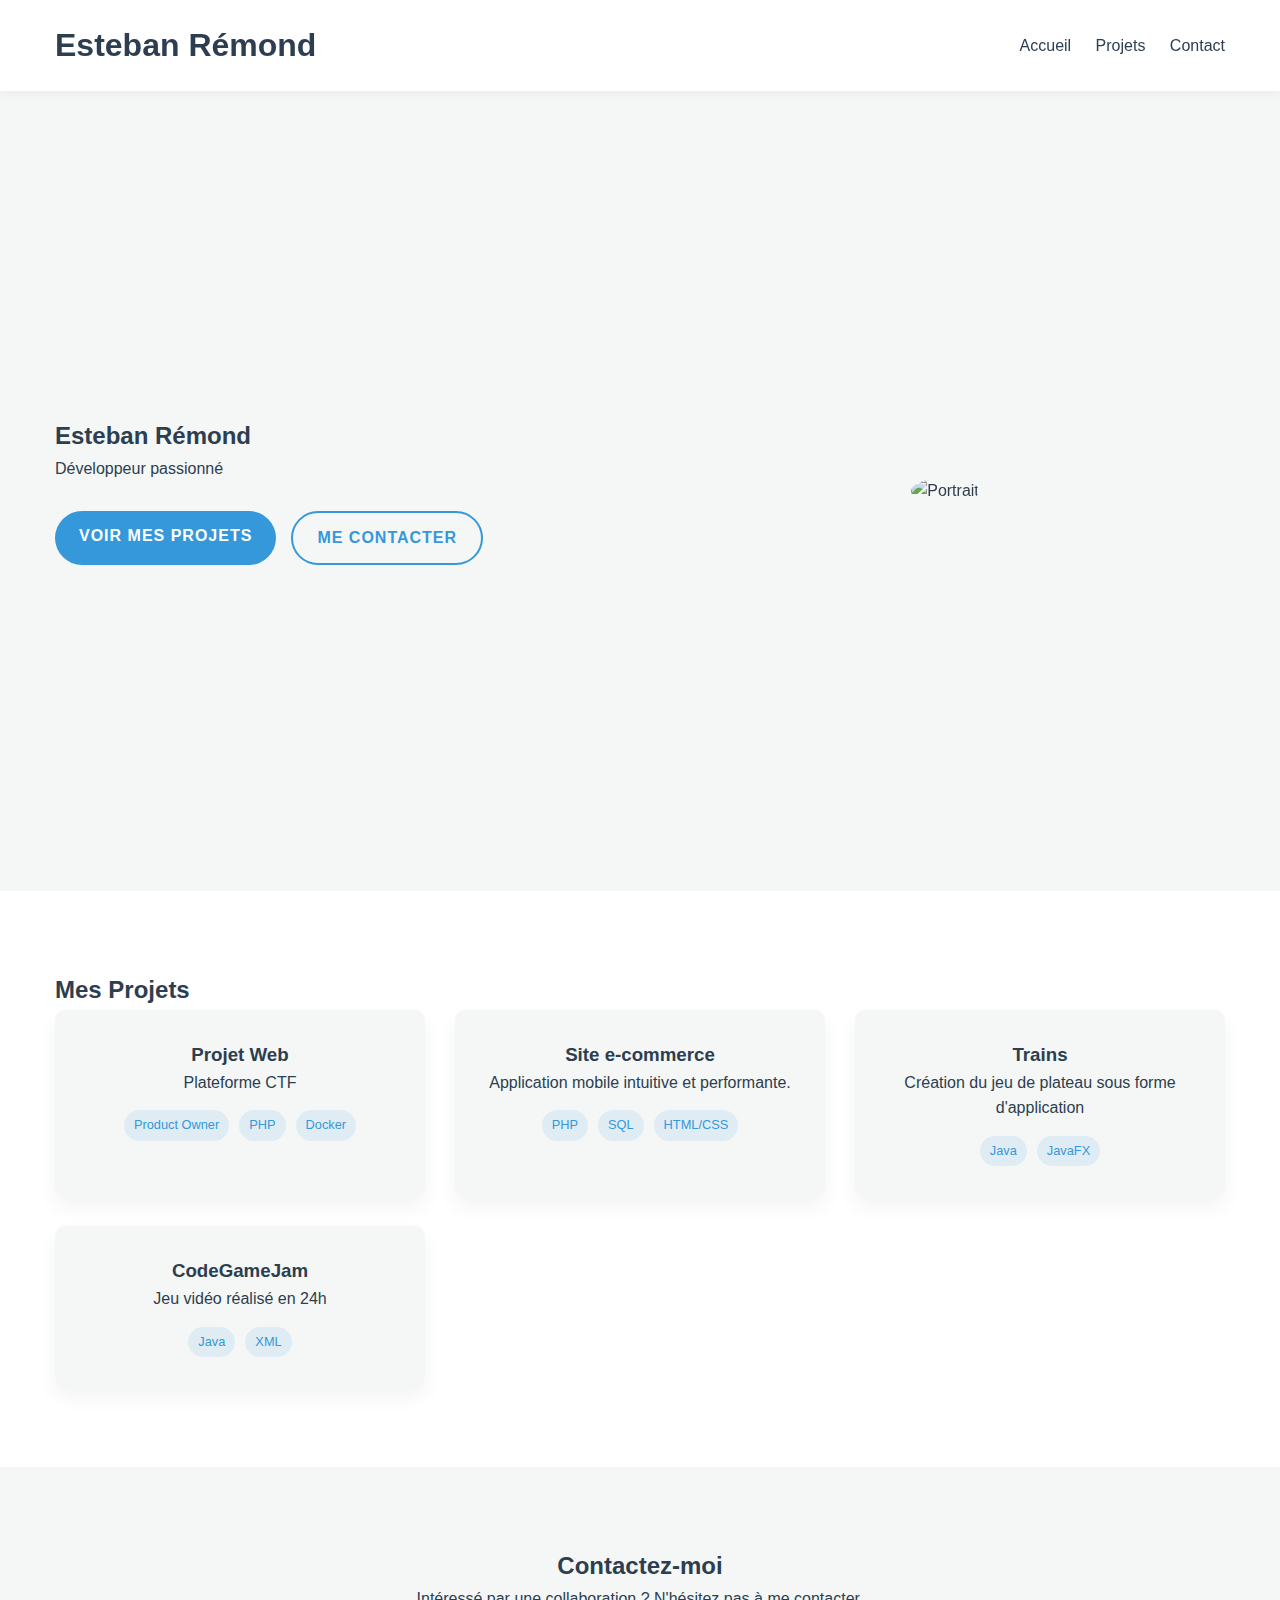
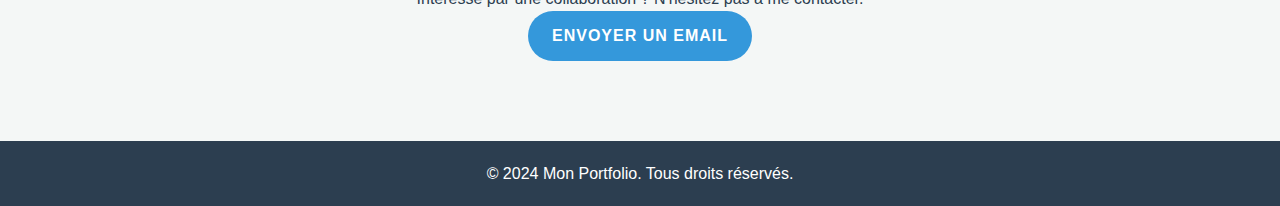
==== accueil.html @ ec55422d "Initial commit: début portfolio sous  HTML et CSS" ====
<!DOCTYPE html>
<html lang="fr">
<head>
    <meta charset="UTF-8">
    <meta name="viewport" content="width=device-width, initial-scale=1.0">
    <title>Esteban Rémond</title>
    <link rel="stylesheet" href="styles.css">
</head>
<body>
<header>
    <div class="container header-content">
        <h1>Esteban Rémond</h1>
        <nav>
            <a href="#accueil">Accueil</a>
            <a href="#projets">Projets</a>
            <a href="#contact">Contact</a>
        </nav>
    </div>
</header>

<main>
    <section id="accueil" class="container">
        <div class="hero-content">
            <h2>Esteban Rémond</h2>
            <p>Développeur passionné</p>
            <div class="cta-buttons">
                <a href="#projets" class="btn btn-primary">Voir mes Projets</a>
                <a href="#contact" class="btn btn-secondary">Me Contacter</a>
            </div>
        </div>
        <div class="hero-image">
            <img src="" alt="Portrait">
        </div>
    </section>

    <section id="projets">
        <div class="container">
            <h2>Mes Projets</h2>
            <div class="projets-grid">
                <div class="projet-card">
                    <h3>Projet Web</h3>
                    <p>Plateforme CTF</p>
                    <div class="projet-tags">
                        <span class="tag">Product Owner</span>
                        <span class="tag">PHP</span>
                        <span class="tag">Docker</span>
                    </div>
                </div>
                <div class="projet-card">
                    <h3>Site e-commerce</h3>
                    <p>Application mobile intuitive et performante.</p>
                    <div class="projet-tags">
                        <span class="tag">PHP</span>
                        <span class="tag">SQL</span>
                        <span class="tag">HTML/CSS</span>
                    </div>
                </div>
                <div class="projet-card">
                    <h3>Trains</h3>
                    <p>Création du jeu de plateau sous forme d'application</p>
                    <div class="projet-tags">
                        <span class="tag">Java</span>
                        <span class="tag">JavaFX</span>
                    </div>
                </div>
                <div class="projet-card">
                    <h3>CodeGameJam</h3>
                    <p>Jeu vidéo réalisé en 24h</p>
                    <div class="projet-tags">
                        <span class="tag">Java</span>
                        <span class="tag">XML</span>
                    </div>
                </div>
            </div>
        </div>
    </section>

    <section id="contact" class="container">
        <h2>Contactez-moi</h2>
        <p>Intéressé par une collaboration ? N'hésitez pas à me contacter.</p>
        <a href="mailto:votre.email@example.com" class="btn btn-primary">Envoyer un Email</a>
    </section>
</main>

<footer>
    <p>&copy; 2024 Mon Portfolio. Tous droits réservés.</p>
</footer>
</body>
</html>
---- styles.css ----
:root {
    --primary-color: #3498db;
    --background-color: #f4f7f6;
    --text-color: #2c3e50;
    --accent-color: #2ecc71;
}

* {
    margin: 0;
    padding: 0;
    box-sizing: border-box;
    transition: all 0.3s ease;
}

body {
    font-family: 'Inter', -apple-system, BlinkMacSystemFont, 'Segoe UI', sans-serif;
    line-height: 1.6;
    color: var(--text-color);
    background-color: var(--background-color);
}

.container {
    max-width: 1200px;
    margin: 0 auto;
    padding: 0 15px;
}

header {
    background-color: white;
    box-shadow: 0 2px 10px rgba(0,0,0,0.05);
    padding: 20px 0;
    position: sticky;
    top: 0;
    z-index: 100;
}

.header-content {
    display: flex;
    justify-content: space-between;
    align-items: center;
}

nav a {
    margin-left: 20px;
    color: var(--text-color);
    text-decoration: none;
    font-weight: 500;
    position: relative;
}

nav a::after {
    content: '';
    position: absolute;
    width: 0;
    height: 2px;
    bottom: -5px;
    left: 0;
    background-color: var(--primary-color);
    transition: width 0.3s;
}

nav a:hover::after {
    width: 100%;
}

#accueil {
    display: flex;
    align-items: center;
    min-height: calc(100vh - 100px);
    gap: 50px;
}

.hero-content {
    flex: 1;
}

.hero-image {
    flex: 1;
    text-align: center;
}

.hero-image img {
    max-width: 350px;
    border-radius: 50%;
    filter: grayscale(20%);
}

.cta-buttons {
    display: flex;
    gap: 15px;
    margin-top: 30px;
}



.btn {
    display: inline-block;
    padding: 12px 24px;
    border-radius: 30px;
    text-decoration: none;
    font-weight: 600;
    text-transform: uppercase;
    letter-spacing: 1px;
}

.btn :hover {
    transform: translateY(-10px);
    box-shadow: 0 15px 30px rgba(0,0,0,0.1);
}
.btn-primary {
    background-color: var(--primary-color);
    color: white;
}

.btn-secondary {
    border: 2px solid var(--primary-color);
    color: var(--primary-color);
    background-color: transparent;
}

#projets {
    background-color: white;
    padding: 80px 0;
}

.projets-grid {
    display: grid;
    grid-template-columns: repeat(3, 1fr);
    gap: 30px;
}

.projet-card {
    background-color: var(--background-color);
    border-radius: 10px;
    padding: 30px;
    text-align: center;
    box-shadow: 0 10px 20px rgba(0,0,0,0.05);
    transform: translateY(0);
    transition: transform 0.4s, box-shadow 0.4s;
}

.projet-card:hover {
    transform: translateY(-10px);
    box-shadow: 0 15px 30px rgba(0,0,0,0.1);
}

.projet-tags {
    display: flex;
    justify-content: center;
    gap: 10px;
    margin-top: 15px;
}

.tag {
    padding: 5px 10px;
    border-radius: 20px;
    font-size: 0.8em;
    background-color: rgba(52, 152, 219, 0.1);
    color: var(--primary-color);
}

#contact {
    text-align: center;
    padding: 80px 0;
}

footer {
    background-color: var(--text-color);
    color: white;
    text-align: center;
    padding: 20px;
}

@media (max-width: 768px) {
    #accueil, .projets-grid {
        flex-direction: column;
        grid-template-columns: 1fr;
    }

    .hero-image img {
        max-width: 250px;
    }
}
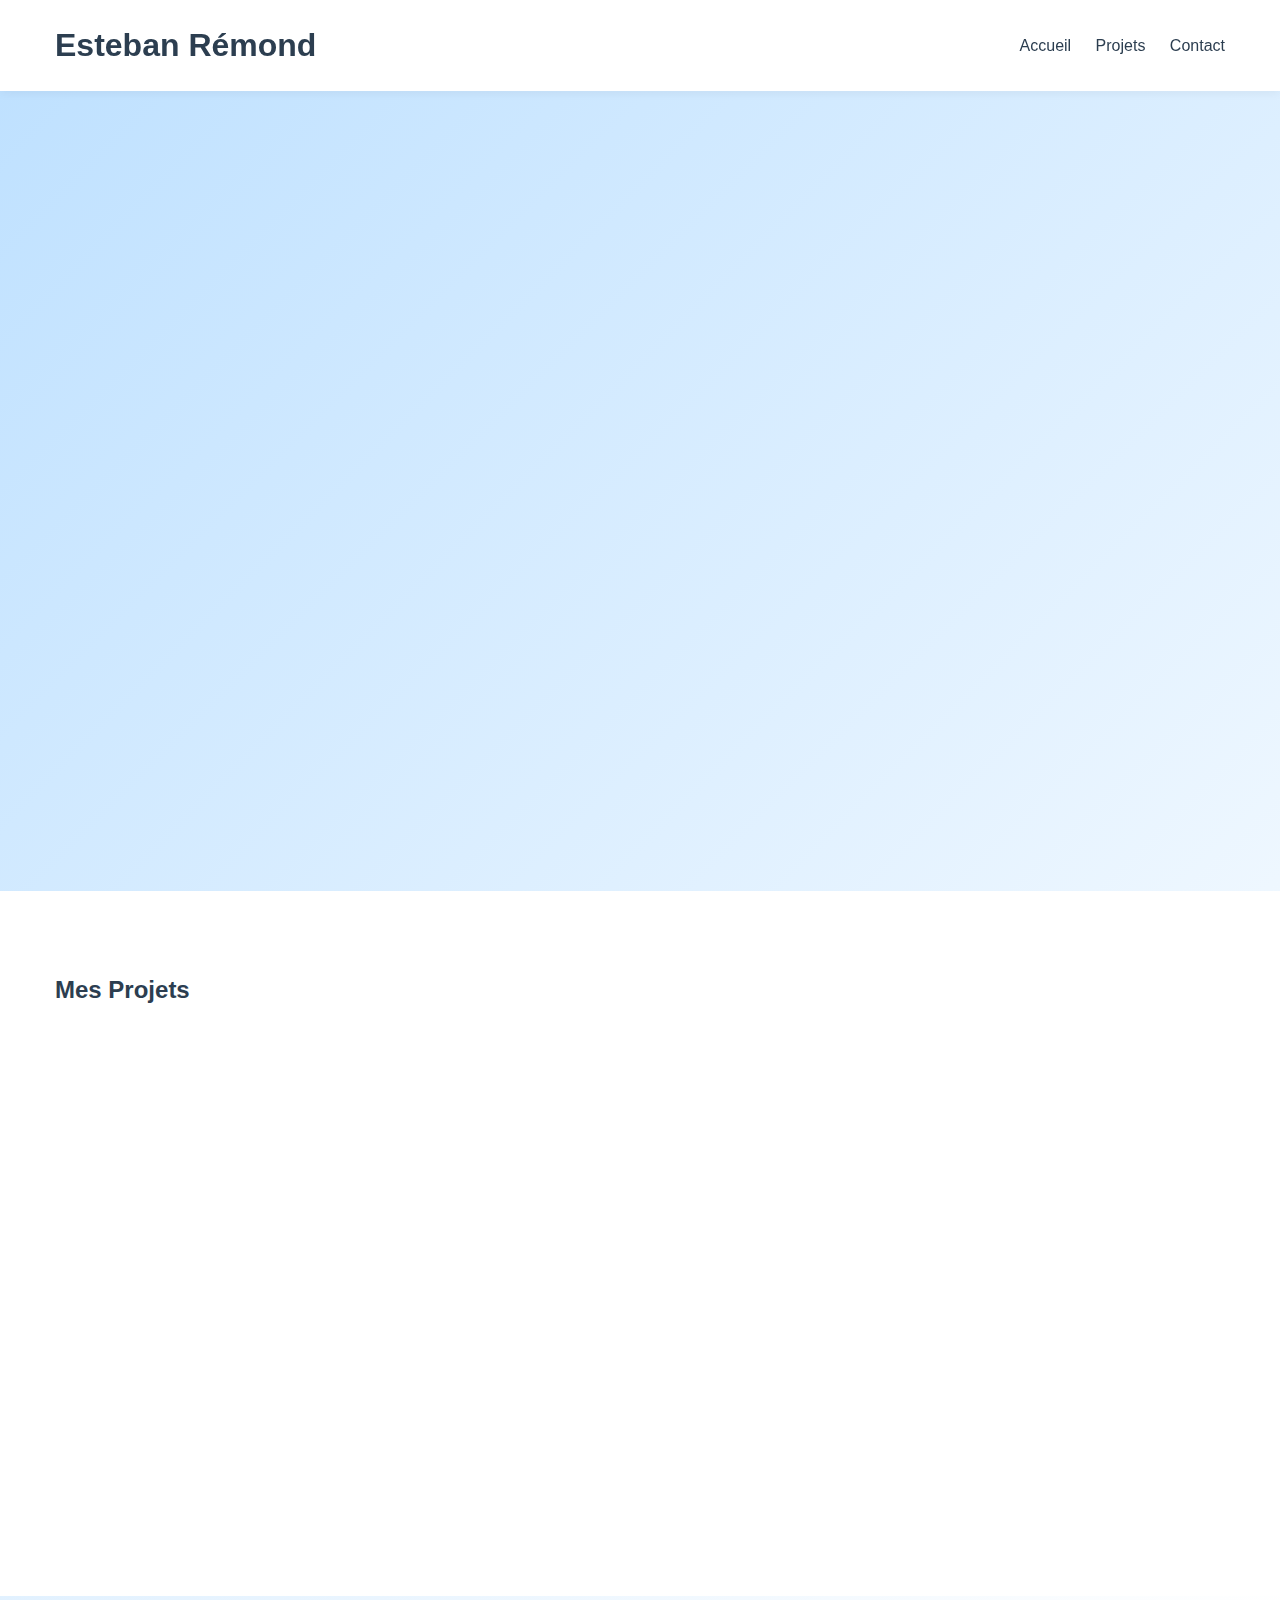
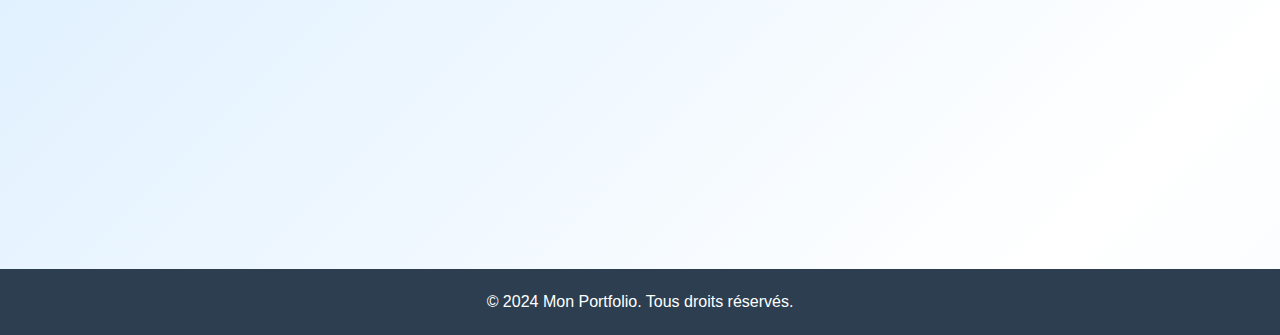
==== commit a05ed721: "feat: ajout d'animations" ====
--- a/accueil.html
+++ b/accueil.html
@@ -29,7 +29,7 @@
             </div>
         </div>
         <div class="hero-image">
-            <img src="" alt="Portrait">
+            <img src="images/Rémond Esteban.jpg" alt="Portrait">
         </div>
     </section>
 
@@ -38,8 +38,9 @@
             <h2>Mes Projets</h2>
             <div class="projets-grid">
                 <div class="projet-card">
-                    <h3>Projet Web</h3>
-                    <p>Plateforme CTF</p>
+                    <h3>Plateforme CTF</h3>
+                    <img src="images/flag.png" alt="Site e-commerce">
+                    <p>Développement d'un site CTF pour une association</p>
                     <div class="projet-tags">
                         <span class="tag">Product Owner</span>
                         <span class="tag">PHP</span>
@@ -48,7 +49,8 @@
                 </div>
                 <div class="projet-card">
                     <h3>Site e-commerce</h3>
-                    <p>Application mobile intuitive et performante.</p>
+                    <img src="images/ecommerce.png" alt="Site e-commerce">
+                    <p>Création d'un site web dynamique</p>
                     <div class="projet-tags">
                         <span class="tag">PHP</span>
                         <span class="tag">SQL</span>
@@ -57,6 +59,7 @@
                 </div>
                 <div class="projet-card">
                     <h3>Trains</h3>
+                    <img src="images/trains.png" alt="Site e-commerce">
                     <p>Création du jeu de plateau sous forme d'application</p>
                     <div class="projet-tags">
                         <span class="tag">Java</span>
@@ -65,6 +68,7 @@
                 </div>
                 <div class="projet-card">
                     <h3>CodeGameJam</h3>
+                    <img src="images/CGJ2024.png" alt="Site e-commerce">
                     <p>Jeu vidéo réalisé en 24h</p>
                     <div class="projet-tags">
                         <span class="tag">Java</span>
@@ -77,7 +81,7 @@
 
     <section id="contact" class="container">
         <h2>Contactez-moi</h2>
-        <p>Intéressé par une collaboration ? N'hésitez pas à me contacter.</p>
+        <p>Intéressé par mon profil ? N'hésitez pas à me contacter.</p>
         <a href="mailto:votre.email@example.com" class="btn btn-primary">Envoyer un Email</a>
     </section>
 </main>
--- a/styles.css
+++ b/styles.css
@@ -12,11 +12,67 @@
     transition: all 0.3s ease;
 }
 
+@keyframes fadeInUp {
+    from {
+        opacity: 0;
+        transform: translateY(30px);
+    }
+    to {
+        opacity: 1;
+        transform: translateY(0);
+    }
+}
+
+#accueil .hero-content,
+#accueil .hero-image {
+    opacity: 0;
+    animation: fadeInUp 1s ease-out forwards;
+}
+
+#accueil .hero-content {
+    animation-delay: 0.3s;
+}
+
+#accueil .hero-image {
+    animation-delay: 0.6s;
+}
+
+#projets .projet-card {
+    opacity: 0;
+    animation: fadeInUp 0.8s ease-out forwards;
+}
+
+#projets .projet-card:nth-child(1) { animation-delay: 0.3s; }
+#projets .projet-card:nth-child(2) { animation-delay: 0.6s; }
+#projets .projet-card:nth-child(3) { animation-delay: 0.9s; }
+#projets .projet-card:nth-child(4) { animation-delay: 1.2s; }
+
+#contact {
+    opacity: 0;
+    animation: fadeInUp 1s ease-out forwards;
+    animation-delay: 1.5s;
+}
+
 body {
     font-family: 'Inter', -apple-system, BlinkMacSystemFont, 'Segoe UI', sans-serif;
     line-height: 1.6;
     color: var(--text-color);
-    background-color: var(--background-color);
+    background: linear-gradient(-45deg, #ffffff, #cbe6ff, #ffffff, #bde0ff);
+    background-size: 400% 400%;
+    animation: gradient 10s ease infinite;
+    height: 100vh;
+}
+
+@keyframes gradient {
+    0% {
+        background-position: 0% 50%;
+    }
+    50% {
+        background-position: 100% 50%;
+    }
+    100% {
+        background-position: 0% 50%;
+    }
 }
 
 .container {
@@ -46,6 +102,7 @@
     text-decoration: none;
     font-weight: 500;
     position: relative;
+    transition: color 0.3s ease;
 }
 
 nav a::after {
@@ -56,11 +113,11 @@
     bottom: -5px;
     left: 0;
     background-color: var(--primary-color);
-    transition: width 0.3s;
 }
 
 nav a:hover::after {
     width: 100%;
+
 }
 
 #accueil {
@@ -151,6 +208,13 @@
     margin-top: 15px;
 }
 
+.projet-card img {
+    max-width: 30%;
+    min-width: 30%;
+    padding-top: 3px;
+    padding-bottom: 10px;
+}
+
 .tag {
     padding: 5px 10px;
     border-radius: 20px;
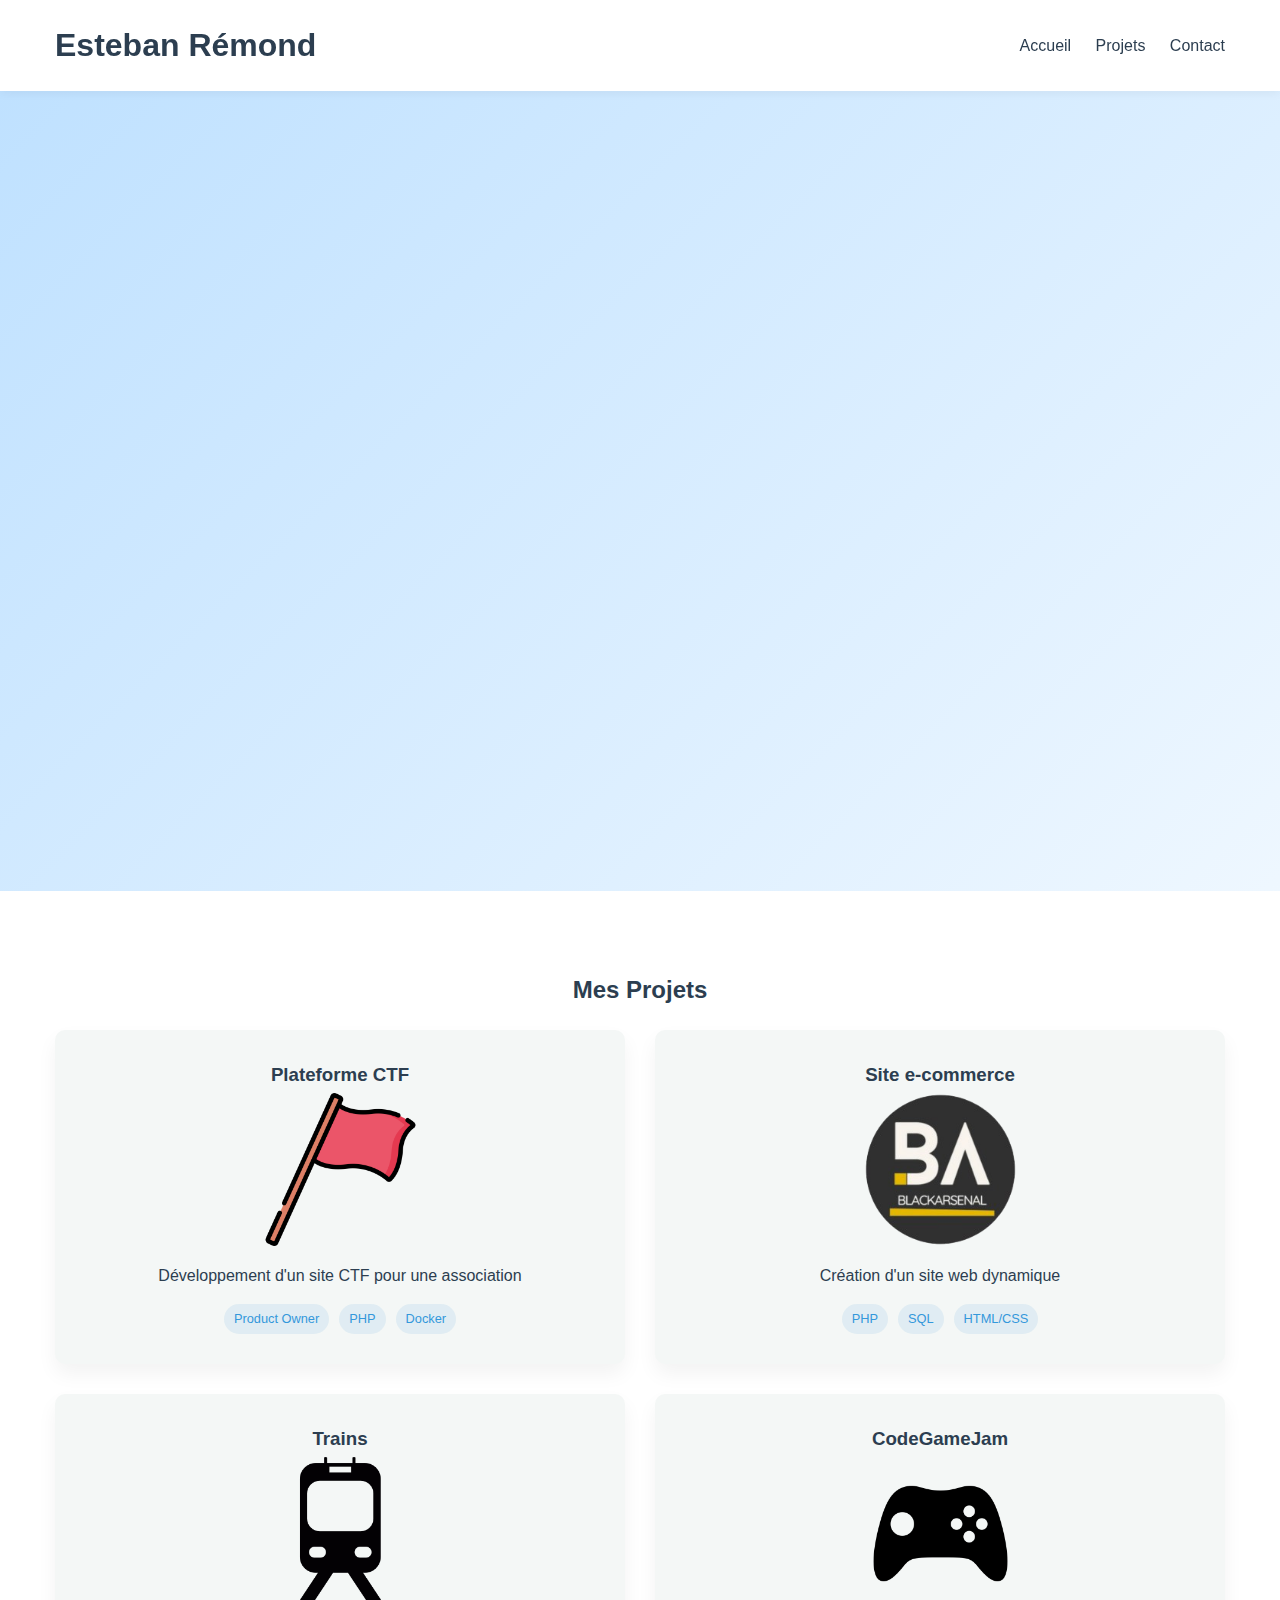
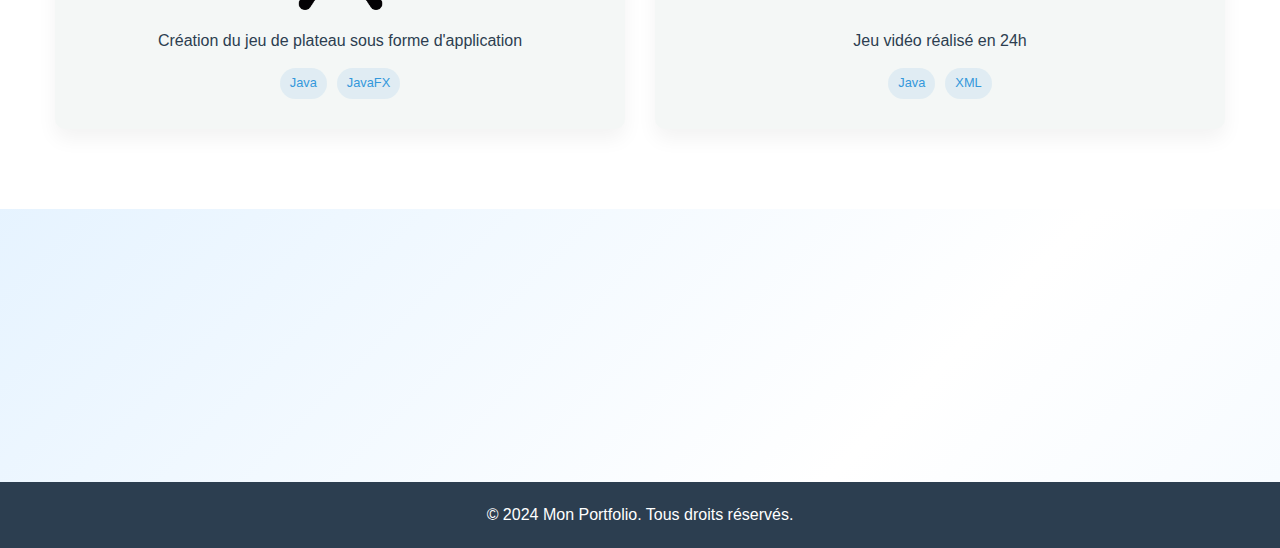
==== commit a26d6f60: "feat: modification de la grid pour faire du 2x2 pour les projets" ====
--- a/accueil.html
+++ b/accueil.html
@@ -35,7 +35,7 @@
 
     <section id="projets">
         <div class="container">
-            <h2>Mes Projets</h2>
+            <h2 class="project-title">Mes Projets</h2>
             <div class="projets-grid">
                 <div class="projet-card">
                     <h3>Plateforme CTF</h3>
--- a/styles.css
+++ b/styles.css
@@ -35,11 +35,6 @@
 
 #accueil .hero-image {
     animation-delay: 0.6s;
-}
-
-#projets .projet-card {
-    opacity: 0;
-    animation: fadeInUp 0.8s ease-out forwards;
 }
 
 #projets .projet-card:nth-child(1) { animation-delay: 0.3s; }
@@ -75,6 +70,11 @@
     }
 }
 
+.project-title{
+    text-align: center;
+    padding-bottom: 20px;
+}
+
 .container {
     max-width: 1200px;
     margin: 0 auto;
@@ -113,11 +113,11 @@
     bottom: -5px;
     left: 0;
     background-color: var(--primary-color);
+    transition: width 0.3s ease;
 }
 
 nav a:hover::after {
     width: 100%;
-
 }
 
 #accueil {
@@ -182,7 +182,7 @@
 
 .projets-grid {
     display: grid;
-    grid-template-columns: repeat(3, 1fr);
+    grid-template-columns: repeat(2, 1fr);
     gap: 30px;
 }
 
